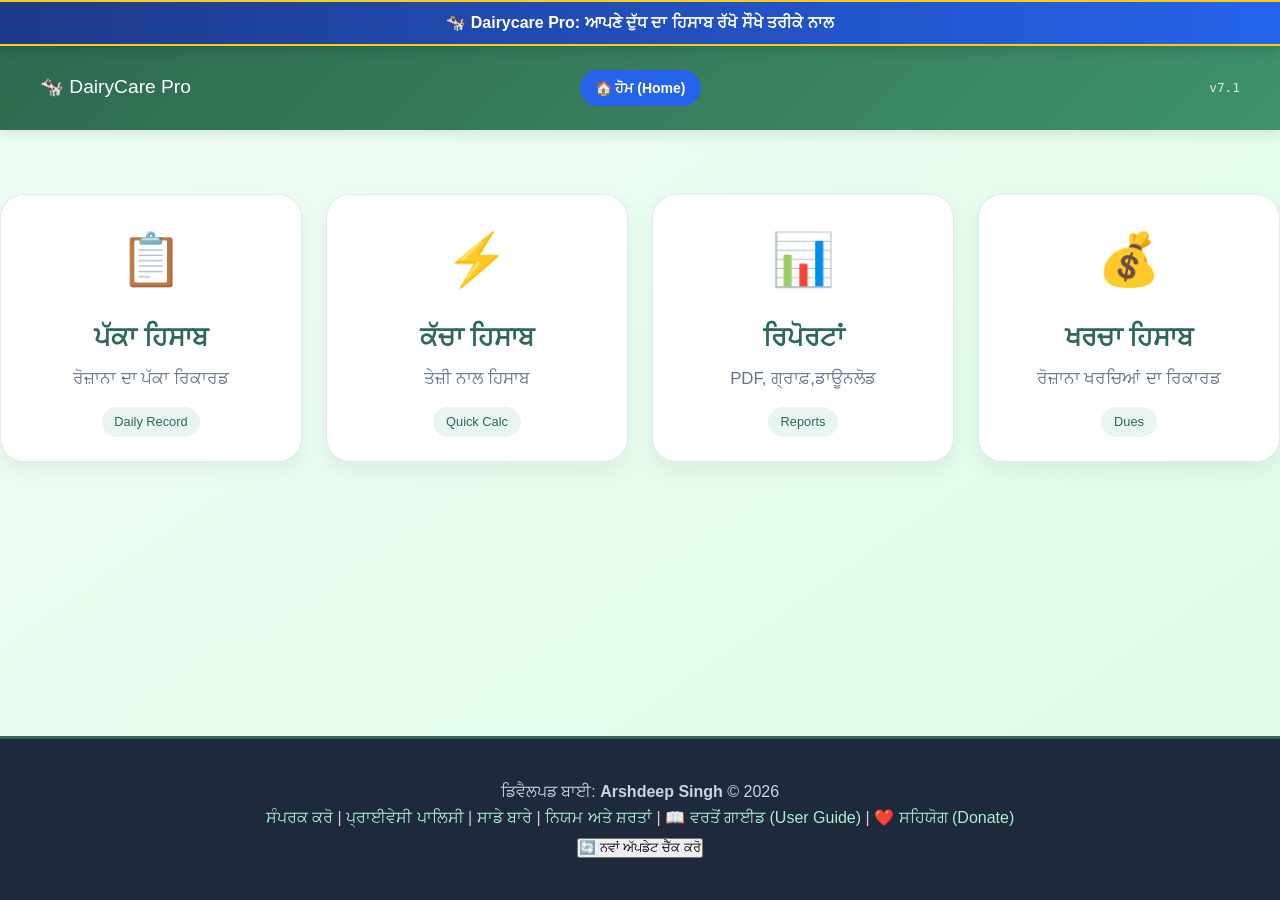
==== index.html @ 941a2a0f "Update index.html" ====
<!DOCTYPE html>
<html lang="pa">

<head>
    <meta charset="UTF-8">
    <meta name="viewport" content="width=device-width, initial-scale=1.0">
    <title>DairyCare Pro - ਦੁੱਧ ਦਾ ਡਿਜੀਟਲ ਹਿਸਾਬ-ਕਿਤਾਬ</title>

    <!-- ਨੋਰਮਲ ਸਰਚ ਇੰਜਨ ਲਈ -->
    <meta name="description" content="ਦੁੱਧ ਦਾ ਸਾਰਾ ਹਿਸਾਬ-ਕਿਤਾਬ ਹੁਣ ਮੋਬਾਈਲ 'ਤੇ, ਜਮਾਂ ਸੌਖੇ ਤਰੀਕੇ ਨਾਲ।">
    <meta name="image"
        content="https://arshdhaliwal13.github.io/Dairycare_Pro/assets/images/403a3bb2-e784-420c-be62-8d9d433a7dc3.webp">

    <!-- Open Graph / WhatsApp / Facebook Preview -->
    <meta property="og:type" content="website">
    <meta property="og:url" content="https://arshdhaliwal13.github.io/Dairycare_Pro/">
    <meta property="og:title" content="DairyCare Pro - ਡੇਅਰੀ ਦਾ ਡਿਜੀਟਲ ਹਿਸਾਬ-ਕਿਤਾਬ">
    <meta property="og:description" content="ਦੁੱਧ ਦਾ ਸਾਰਾ ਹਿਸਾਬ-ਕਿਤਾਬ ਹੁਣ ਮੋਬਾਈਲ 'ਤੇ, ਜਮਾਂ ਸੌਖੇ ਤਰੀਕੇ ਨਾਲ।">
    <meta property="og:image"
        content="https://arshdhaliwal13.github.io/Dairycare_Pro/assets/images/403a3bb2-e784-420c-be62-8d9d433a7dc3.webp">
    <meta property="og:image:width" content="1200">
    <meta property="og:image:height" content="630">
    <meta property="og:site_name" content="DairyCare Pro">

    <!-- Twitter / X Preview -->
    <meta property="twitter:card" content="summary_large_image">
    <meta property="twitter:url" content="https://arshdhaliwal13.github.io/Dairycare_Pro/">
    <meta property="twitter:title" content="DairyCare Pro - ਡੇਅਰੀ ਦਾ ਡਿਜੀਟਲ ਹਿਸਾਬ-ਕਿਤਾਬ">
    <meta property="twitter:description" content="ਦੁੱਧ ਦਾ ਸਾਰਾ ਹਿਸਾਬ-ਕਿਤਾਬ ਹੁਣ ਮੋਬਾਈਲ 'ਤੇ, ਜਮਾਂ ਸੌਖੇ ਤਰੀਕੇ ਨਾਲ।">
    <meta property="twitter:image"
        content="https://arshdhaliwal13.github.io/Dairycare_Pro/assets/images/403a3bb2-e784-420c-be62-8d9d433a7dc3.webp">

    <meta property="og:see_also" content="https://arshdhaliwal13.github.io/Dairycare_Pro/">

    <link rel="icon" type="image/png" sizes="16x16" href="assets/images/fav-16.png">
    <link rel="icon" type="image/png" sizes="32x32" href="assets/images/fav-32.png">

    <link rel="apple-touch-icon" sizes="180x180" href="assets/images/apple-icon.png">

    <link rel="icon" type="image/png" sizes="192x192" href="assets/images/android-192.png">
    <link rel="icon" type="image/png" sizes="512x512" href="assets/images/android-512.png">

    <link rel="stylesheet" href="assets/style.css">
    <link rel="stylesheet" href="components/marquee.css">
    <!-- Google Sitemap Link -->
<link rel="sitemap" type="application/xml" title="Sitemap" href="sitemap.xml">
    <!-- Google tag (gtag.js) -->
<script async src="https://www.googletagmanager.com/gtag/js?id=G-7Q4H10B7KV"></script>
<script>
  window.dataLayer = window.dataLayer || [];
  function gtag(){dataLayer.push(arguments);}
  gtag('js', new Date());

  gtag('config', 'G-7Q4H10B7KV');
</script>
    <script type="application/ld+json">
{
  "@context": "https://schema.org",
  "@type": "WebSite",
  "name": "DairyCare Pro",
  "url": "https://arshdhaliwal13.github.io/Dairycare_Pro/"
}
</script>
</head>

<body class="loading">
    <div id="marquee-placeholder"></div>
    <div id="header-placeholder"></div>

    <main id="app-content">
        <!-- Cards Grid - Homepage Content -->
        <div class="cards-grid">
            <!-- ਪੱਕਾ ਹਿਸਾਬ -->
            <a href="pakka_hisab/pakka.html" class="card">
                <div class="card-icon">📋</div>
                <h3 class="card-title punjabi">ਪੱਕਾ ਹਿਸਾਬ</h3>
                <p class="card-desc punjabi">ਰੋਜ਼ਾਨਾ ਦਾ ਪੱਕਾ ਰਿਕਾਰਡ</p>
                <span class="card-badge">Daily Record</span>
            </a>

            <!-- ਕੱਚਾ ਹਿਸਾਬ -->
            <a href="kacha_hisab/kacha.html" class="card">
                <div class="card-icon">⚡</div>
                <h3 class="card-title punjabi">ਕੱਚਾ ਹਿਸਾਬ</h3>
                <p class="card-desc punjabi">ਤੇਜ਼ੀ ਨਾਲ ਹਿਸਾਬ</p>
                <span class="card-badge">Quick Calc</span>
            </a>

            <!-- ਰਿਪੋਰਟਾਂ -->
            <a href="reports/reports.html" class="card">
                <div class="card-icon">📊</div>
                <h3 class="card-title punjabi">ਰਿਪੋਰਟਾਂ</h3>
                <p class="card-desc punjabi">PDF, ਗ੍ਰਾਫ਼,ਡਾਊਨਲੋਡ</p>
                <span class="card-badge">Reports</span>
            </a>

            <!-- ਬਕਾਇਆ ਹਿਸਾਬ -->
            <a href="dues/dues.html" class="card">
                <div class="card-icon">💰</div>
                <h3 class="card-title punjabi">ਖਰਚਾ ਹਿਸਾਬ</h3>
                <p class="card-desc punjabi">ਰੋਜ਼ਾਨਾ ਖਰਚਿਆਂ ਦਾ ਰਿਕਾਰਡ</p>
                <span class="card-badge">Dues</span>
            </a>
        </div>
    </main>

    <!-- Contact Modal (Email) -->
    <div id="contactModal" class="modal" style="display:none;">
        <div class="modal-content" style="width: 90%; max-width: 400px;">
            <span class="close" onclick="closeModal()">&times;</span>
            <h2>📬 ਸੰਪਰਕ ਕਰੋ</h2>
            <hr>
            <p style="font-size: 16px; text-align: center;">
                ਤੁਸੀਂ ਸਾਨੂੰ ਹੇਠਾਂ ਦਿੱਤੇ ਈਮੇਲ ਪਤੇ ਰਾਹੀਂ ਸੰਪਰਕ ਕਰ ਸਕਦੇ ਹੋ:
            </p>
            <p style="font-size: 18px; font-weight: bold; text-align: center; word-break: break-all;">
                <a href="mailto:kjaspal483@gmail.com" style="color: #2a9d8f;">kjaspal483@gmail.com</a>
            </p>
            <div style="display: flex; justify-content: center; margin-top: 20px;">
                <button onclick="copyEmail()" class="btn btn-primary">📋 ਈਮੇਲ ਕਾਪੀ ਕਰੋ</button>
            </div>
            <p style="font-size: 12px; text-align: center; margin-top: 20px; color: #666;">
                ਤੁਸੀਂ ਉਪਰ ਦਿੱਤੇ ਈਮੇਲ ਪਤੇ `ਤੇ ਕਲਿੱਕ ਕਰਕੇ ਆਪਣਾ ਈਮੇਲ ਕਲਾਇੰਟ ਖੋਲ੍ਹ ਸਕਦੇ ਹੋ।
            </p>
        </div>
    </div>

    <div id="footer-placeholder"></div>

    <!-- scripts -->
    <script src="assets/script.js" defer></script>
    <script>
        // 1. Base path detection (works on GitHub Pages and localhost)
        function getAppBasePath() {
            const isGitHub = window.location.hostname.includes("github.io");
            if (isGitHub) {
                const repoName = window.location.pathname.split('/')[1];
                return `/${repoName}/`;
            }
            return "/";
        }

        // 2. Navigation functions (Global Scope)
        window.navigateLegal = function (pageName) {
            window.location.href = getAppBasePath() + 'legal/' + pageName;
        };
        window.navigateRoot = function (pageName) {
            window.location.href = getAppBasePath() + pageName;
        };

        // 3. Component loader (Marquee, Header, and Footer with Beautiful Green Fallbacks)
        async function loadComponents() {
            const basePath = getAppBasePath();
            const components = [
                { id: 'marquee-placeholder', url: `${basePath}components/marquee.html` },
                { id: 'header-placeholder', url: `${basePath}components/header.html` },
                { id: 'footer-placeholder', url: `${basePath}components/footer.html` }
            ];

            for (const comp of components) {
                try {
                    const response = await fetch(comp.url);
                    if (!response.ok) throw new Error(`HTTP ${response.status}`);
                    document.getElementById(comp.id).innerHTML = await response.text();
                } catch (error) {
                    console.warn(`Fallback for ${comp.id}:`, error);

                    if (comp.id === 'marquee-placeholder') {
                        document.getElementById(comp.id).innerHTML = `
                            <div class="ticker-wrap" style="text-align:center; padding:0.5rem 0; font-weight:bold;">
                                🐄 Dairycare Pro: ਆਪਣੇ ਦੁੱਧ ਦਾ ਹਿਸਾਬ ਰੱਖੋ ਸੌਖੇ ਤਰੀਕੇ ਨਾਲ
                            </div>
                        `;
                    } else if (comp.id === 'header-placeholder') {
                        document.getElementById(comp.id).innerHTML = `
                            <header style="background: linear-gradient(135deg, #1e4d2b, #2a9d8f); color: white; padding: 1.2rem; text-align: center; font-size: 24px; font-weight: bold; box-shadow: 0 2px 8px rgba(0,0,0,0.2);">
                                🐄 Dairycare Pro
                            </header>
                        `;
                    } else if (comp.id === 'footer-placeholder') {
                        document.getElementById(comp.id).innerHTML = `
                            <footer style="background: #1e293b; color: #cbd5e1; text-align: center; padding: 1.5rem; font-size: 14px; margin-top: 2rem; border-top: 3px solid #2a9d8f;">
                                Developed by Arshdeep Singh © 2026
                            </footer>
                        `;
                    }
                }
            }
        }

        // 4. Start after page load (With Safe Safeguard)
        window.onload = async function () {
            try {
                await loadComponents();
            } catch (globalError) {
                console.error("Error loading homepage components:", globalError);
            } finally {
                // ਇਹ ਲਾਈਨ ਹਰ ਹਾਲ ਵਿੱਚ ਚੱਲੇਗੀ, ਜਿਸ ਨਾਲ ਪੇਜ ਕਦੇ ਸਟੱਕ (Stuck) ਨਹੀਂ ਹੋਵੇਗਾ
                document.body.classList.remove('loading');
            }
        };

        // 5. Helper functions for modal (Global Scope)
        window.copyEmail = function () {
            const email = 'kjaspal483@gmail.com';
            navigator.clipboard.writeText(email)
                .then(() => alert('ਈਮੇਲ ਕਾਪੀ ਹੋ ਗਈ!'))
                .catch(() => alert('ਕਾਪੀ ਕਰਨ ਵਿੱਚ ਸਮੱਸਿਆ, ਕਿਰਪਾ ਕਰਕੇ ਹੱਥੀਂ ਕਾਪੀ ਕਰੋ।'));
        };

        window.closeModal = function () {
            const modal = document.getElementById('contactModal');
            if (modal) {
                modal.style.display = 'none';
            }
        };

        // ਮੋਡਲ ਤੋਂ ਬਾਹਰ ਕਲਿੱਕ ਕਰਨ 'ਤੇ ਬੰਦ ਕਰਨ ਲਈ
        window.addEventListener('click', function (event) {
            const modal = document.getElementById('contactModal');
            if (modal && event.target === modal) {
                modal.style.display = 'none';
            }
        });
    </script>
</body>
</html>
---- assets/style.css ----
/* assets/style.css - Mobile Friendly for Android & iOS */
* {
    margin: 0;
    padding: 0;
    box-sizing: border-box;
    font-family: 'Segoe UI', Tahoma, Geneva, Verdana, sans-serif;
}

body {
    background: linear-gradient(145deg, #f0fdf4 0%, #dcfce7 100%);
    color: #1e293b;
    line-height: 1.6;
    display: flex;
    flex-direction: column;
    min-height: 100vh;
    -webkit-text-size-adjust: 100%;
    text-size-adjust: 100%;
}

.container {
    width: 90%;
    max-width: 1200px;
    margin: 0 auto;
    padding: 1rem 0;
}

/* Header */
.site-header {
    background: linear-gradient(135deg, #2d6a4f, #40916c);
    color: white;
    padding: 0.5rem 0;
    box-shadow: 0 4px 12px rgba(0, 0, 0, 0.1);
}

.header-flex {
    display: flex;
    justify-content: space-between;
    align-items: center;
    flex-wrap: wrap;
    gap: 0.8rem;  /* added gap for better wrapping */
}

/* On very small screens, center items */
@media (max-width: 480px) {
    .header-flex {
        justify-content: center;
        text-align: center;
    }
    .version-badge {
        margin-top: 0.3rem;
    }
}

.logo a {
    color: white;
    text-decoration: none;
    font-size: 1.2rem;
    font-weight: bold;
    display: flex;
    align-items: center;
    gap: 0.5rem;
}

.logo-text {
    font-size: 1.2rem;
}

/* Main */
main {
    flex: 1;
    padding: 2rem 0;
}

.page-title {
    font-size: 2rem;
    color: #2d6a4f;
    margin-bottom: 0.5rem;
    text-align: center;
}

.subtitle {
    text-align: center;
    color: #475569;
    margin-bottom: 2rem;
    font-size: 1.1rem;
}

/* Loading Shimmer Effect – Fixed */
.loading .card {
    background: linear-gradient(90deg, #f8f9fa 0%, #e9ecef 50%, #f8f9fa 100%);
    background-size: 200% 100%;
    animation: shimmer 1.2s infinite;
    border: none;
}

@keyframes shimmer {
    0% {
        background-position: 200% 0;
    }
    100% {
        background-position: -200% 0;
    }
}

/* Cards Grid */
.cards-grid {
    display: grid;
    grid-template-columns: repeat(auto-fit, minmax(280px, 1fr));
    gap: 1.5rem;
    margin-top: 2rem;
}

.card {
    background: white;
    border-radius: 24px;
    padding: 1.5rem 1rem;
    text-decoration: none;
    color: inherit;
    box-shadow: 0 8px 20px rgba(0, 0, 0, 0.06);
    transition: transform 0.3s ease, box-shadow 0.3s ease;
    border: 1px solid #e2e8f0;
    display: flex;
    flex-direction: column;
    align-items: center;
    text-align: center;
    min-height: 48px;
}

.card:hover {
    transform: translateY(-6px);
    box-shadow: 0 12px 24px rgba(0, 0, 0, 0.1);
    border-color: #2d6a4f;
}

.card-icon {
    font-size: 3.2rem;
    margin-bottom: 1rem;
}

.card-title {
    font-size: 1.6rem;
    font-weight: 600;
    margin-bottom: 0.5rem;
    color: #2d6a4f;
}

.card-desc {
    font-size: 1.05rem;
    color: #64748b;
    margin-bottom: 1rem;
    line-height: 1.5;
}

.card-badge {
    background: #e9f5ef;
    color: #2d6a4f;
    padding: 0.3rem 0.8rem;
    border-radius: 20px;
    font-size: 0.8rem;
    font-weight: 500;
    display: inline-block;
}

/* Footer */
.site-footer {
    background: #1e293b;
    color: #cbd5e1;
    border-top: 3px solid #2d6a4f;
    text-align: center;
    padding: 1.5rem 0;
    margin-top: 2rem;
}

.site-footer a {
    color: #a7f3d0;
    text-decoration: none;
}

.site-footer a:hover {
    text-decoration: underline;
}

/* Modal Styles – Improved for mobile */
.modal {
    display: none;
    position: fixed;
    z-index: 1000;
    left: 0;
    top: 0;
    width: 100%;
    height: 100%;
    background-color: rgba(0, 0, 0, 0.5);
    overflow: auto;
}

.modal-content {
    background-color: white;
    margin: 10% auto;
    padding: 20px;
    border-radius: 15px;
    width: 80%;
    max-width: 500px;
    box-shadow: 0 5px 20px rgba(0, 0, 0, 0.3);
}

/* Mobile modal adjustments */
@media (max-width: 600px) {
    .modal-content {
        margin: 5% auto;
        width: 90%;
    }
}

.close {
    float: right;
    font-size: 28px;
    font-weight: bold;
    cursor: pointer;
    padding: 8px 12px;
    margin-top: -10px;
    margin-right: -10px;
    line-height: 1;
}

.close:hover {
    color: red;
}

/* Responsive */
@media (max-width: 600px) {
    .cards-grid {
        grid-template-columns: 1fr;
        gap: 1rem;
    }
    .card {
        padding: 22px 18px;
    }
    .card-icon {
        font-size: 3.5rem;
    }
    .card-title {
        font-size: 1.5rem;
    }
    .card-desc {
        font-size: 1rem;
    }
}

.version-badge {
    display: flex;
    align-items: center;
    justify-content: flex-end; /* ਵਰਜ਼ਨ ਨੂੰ ਜਮਾਂ ਸੱਜੇ ਪਾਸੇ ਰੱਖਣ ਲਈ */
    flex: 1;
}

.version-text {
    color: rgba(255, 255, 255, 0.8); /* ਸਾਫ਼ ਚਿੱਟਾ ਰੰਗ */
    font-family: monospace;
    font-size: 0.8rem; /* ਬਿਲਕੁਲ ਸਹੀ ਸਾਈਜ਼ */
}
---- components/marquee.css ----
/* ==================== 2026 Trending Marquee ==================== */
.ticker-wrap {
    width: 100%;
    overflow: hidden;
    background: linear-gradient(90deg, #1e3a8a 0%, #2563eb 100%);
    color: white;
    padding: 0.8rem 0;
    position: relative;
    box-shadow: 0 4px 12px rgba(0, 0, 0, 0.15);
    border-top: 2px solid #facc15;
    border-bottom: 2px solid #facc15;
}

/* Gradient fade on edges (modern ticker effect) */
.ticker-wrap::before,
.ticker-wrap::after {
    content: "";
    position: absolute;
    top: 0;
    bottom: 0;
    width: 80px;
    z-index: 2;
    pointer-events: none;
}

.ticker-wrap::before {
    left: 0;
    background: linear-gradient(to right, #1e3a8a, transparent);
}

.ticker-wrap::after {
    right: 0;
    background: linear-gradient(to left, #2563eb, transparent);
}

.ticker {
    display: inline-flex;
    white-space: nowrap;
    animation: ticker 40s linear infinite;
    will-change: transform;
}

.ticker:hover {
    animation-play-state: paused;
}

.ticker__item {
    display: inline-block;
    padding: 0 2rem;
    font-size: 1.25rem;
    font-weight: 500;
    letter-spacing: 0.5px;
    border-right: 2px solid rgba(255, 255, 255, 0.3);
    line-height: 1.6;
    text-shadow: 1px 1px 2px rgba(0, 0, 0, 0.2);
}

.ticker__item:last-child {
    border-right: none;
}

/* Animation */
@keyframes ticker {
    0% {
        transform: translateX(0);
    }

    100% {
        transform: translateX(-50%);
    }
}

/* Mobile adjustments */
@media (max-width: 768px) {

    .ticker-wrap::before,
    .ticker-wrap::after {
        width: 40px;
    }

    .ticker__item {
        font-size: 1rem;
        padding: 0 1.5rem;
    }
}

/* Extra small devices */
@media (max-width: 480px) {
    .ticker__item {
        font-size: 0.9rem;
        padding: 0 1rem;
    }
}

/* Accessibility: reduce motion */
@media (prefers-reduced-motion: reduce) {
    .ticker {
        animation: none;
        white-space: normal;
        display: flex;
        flex-wrap: wrap;
        justify-content: center;
        background: linear-gradient(90deg, #1e3a8a 0%, #2563eb 100%);
    }

    .ticker__item {
        display: inline-block;
        padding: 0.5rem 1rem;
        border-right: none;
        border-bottom: 1px solid rgba(255, 255, 255, 0.3);
    }

    .ticker-wrap::before,
    .ticker-wrap::after {
        display: none;
    }
}
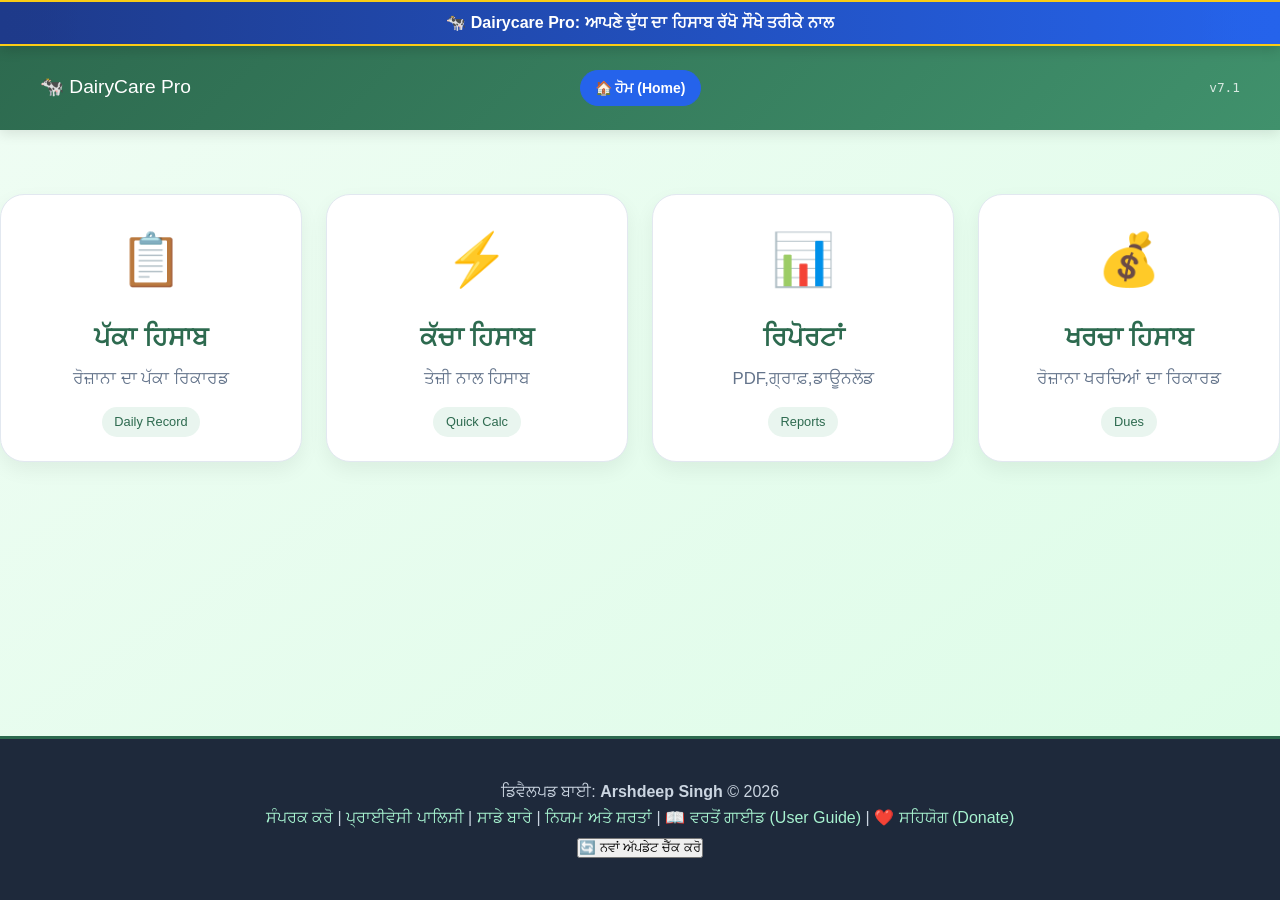
==== commit 2f4534e8: "Update index.html" ====
--- a/index.html
+++ b/index.html
@@ -42,8 +42,6 @@
 
     <link rel="stylesheet" href="assets/style.css">
     <link rel="stylesheet" href="components/marquee.css">
-    <!-- Google Sitemap Link -->
-<link rel="sitemap" type="application/xml" title="Sitemap" href="sitemap.xml">
     <!-- Google tag (gtag.js) -->
 <script async src="https://www.googletagmanager.com/gtag/js?id=G-7Q4H10B7KV"></script>
 <script>
@@ -51,7 +49,14 @@
   function gtag(){dataLayer.push(arguments);}
   gtag('js', new Date());
 
-  gtag('config', 'G-7Q4H10B7KV');
+  // Check if running on local file system or actual domain
+  if (location.protocol === 'file:') {
+    gtag('config', 'G-7Q4H10B7KV', {
+      'client_storage': 'none' // local testing ਵੇਲੇ ਕੂਕੀ ਬਣਾਉਣ ਦੀ ਕੋਸ਼ਿਸ਼ ਨਹੀਂ ਕਰੇਗਾ
+    });
+  } else {
+    gtag('config', 'G-7Q4H10B7KV');
+  }
 </script>
     <script type="application/ld+json">
 {
@@ -90,7 +95,7 @@
             <a href="reports/reports.html" class="card">
                 <div class="card-icon">📊</div>
                 <h3 class="card-title punjabi">ਰਿਪੋਰਟਾਂ</h3>
-                <p class="card-desc punjabi">PDF, ਗ੍ਰਾਫ਼,ਡਾਊਨਲੋਡ</p>
+                <p class="card-desc punjabi">PDF,ਗ੍ਰਾਫ਼,ਡਾਊਨਲੋਡ</p>
                 <span class="card-badge">Reports</span>
             </a>
 
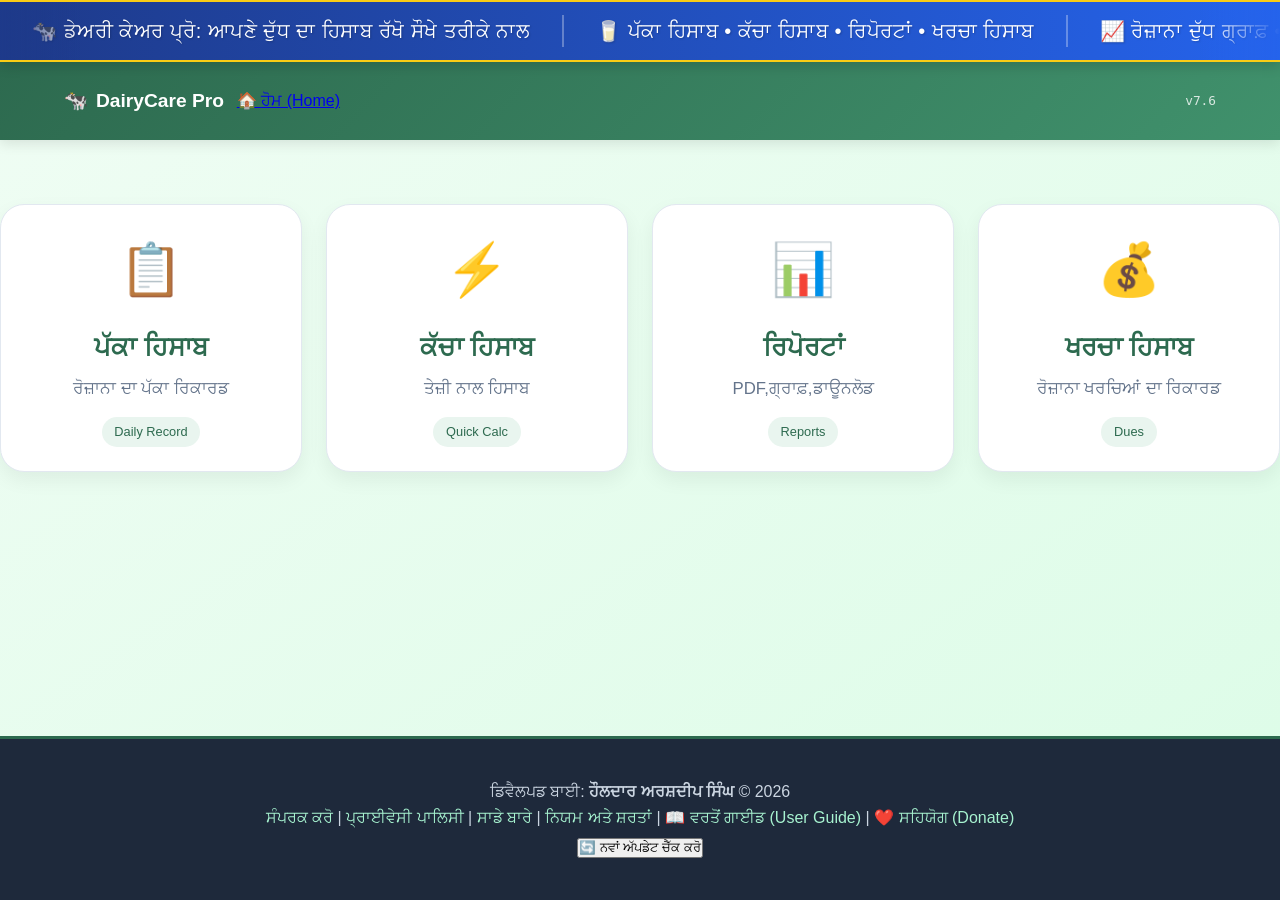
==== commit b5897d72: "Update index.html" ====
--- a/index.html
+++ b/index.html
@@ -43,21 +43,21 @@
     <link rel="stylesheet" href="assets/style.css">
     <link rel="stylesheet" href="components/marquee.css">
     <!-- Google tag (gtag.js) -->
-<script async src="https://www.googletagmanager.com/gtag/js?id=G-7Q4H10B7KV"></script>
-<script>
-  window.dataLayer = window.dataLayer || [];
-  function gtag(){dataLayer.push(arguments);}
-  gtag('js', new Date());
-
-  // Check if running on local file system or actual domain
-  if (location.protocol === 'file:') {
-    gtag('config', 'G-7Q4H10B7KV', {
-      'client_storage': 'none' // local testing ਵੇਲੇ ਕੂਕੀ ਬਣਾਉਣ ਦੀ ਕੋਸ਼ਿਸ਼ ਨਹੀਂ ਕਰੇਗਾ
-    });
-  } else {
-    gtag('config', 'G-7Q4H10B7KV');
-  }
-</script>
+    <script async src="https://www.googletagmanager.com/gtag/js?id=G-7Q4H10B7KV"></script>
+    <script>
+        window.dataLayer = window.dataLayer || [];
+        function gtag() { dataLayer.push(arguments); }
+        gtag('js', new Date());
+
+        // Check if running on local file system or actual domain
+        if (location.protocol === 'file:') {
+            gtag('config', 'G-7Q4H10B7KV', {
+                'client_storage': 'none' // local testing ਵੇਲੇ ਕੂਕੀ ਬਣਾਉਣ ਦੀ ਕੋਸ਼ਿਸ਼ ਨਹੀਂ ਕਰੇਗਾ
+            });
+        } else {
+            gtag('config', 'G-7Q4H10B7KV');
+        }
+    </script>
     <script type="application/ld+json">
 {
   "@context": "https://schema.org",
@@ -208,10 +208,30 @@
         // 5. Helper functions for modal (Global Scope)
         window.copyEmail = function () {
             const email = 'kjaspal483@gmail.com';
-            navigator.clipboard.writeText(email)
-                .then(() => alert('ਈਮੇਲ ਕਾਪੀ ਹੋ ਗਈ!'))
-                .catch(() => alert('ਕਾਪੀ ਕਰਨ ਵਿੱਚ ਸਮੱਸਿਆ, ਕਿਰਪਾ ਕਰਕੇ ਹੱਥੀਂ ਕਾਪੀ ਕਰੋ।'));
-        };
+            if (navigator.clipboard && window.isSecureContext) {
+                navigator.clipboard.writeText(email)
+                    .then(() => alert('ਈਮੇਲ ਕਾਪੀ ਹੋ ਗਈ!'))
+                    .catch(() => fallbackCopyEmail(email));
+            } else {
+                fallbackCopyEmail(email);
+            }
+        };
+
+        function fallbackCopyEmail(text) {
+            const textArea = document.createElement("textarea");
+            textArea.value = text;
+            textArea.style.position = "fixed";
+            textArea.style.left = "-9999px";
+            document.body.appendChild(textArea);
+            textArea.select();
+            try {
+                document.execCommand('copy');
+                alert('ਈਮੇਲ ਕਾਪੀ ਹੋ ਗਈ!');
+            } catch (err) {
+                alert('ਕਾਪੀ ਕਰਨ ਵਿੱਚ ਸਮੱਸਿਆ, ਹੱਥੀਂ ਕਾਪੀ ਕਰੋ: ' + text);
+            }
+            document.body.removeChild(textArea);
+        }
 
         window.closeModal = function () {
             const modal = document.getElementById('contactModal');
@@ -229,4 +249,5 @@
         });
     </script>
 </body>
+
 </html>
--- a/components/marquee.css
+++ b/components/marquee.css
@@ -9,6 +9,8 @@
     box-shadow: 0 4px 12px rgba(0, 0, 0, 0.15);
     border-top: 2px solid #facc15;
     border-bottom: 2px solid #facc15;
+    -webkit-font-smoothing: antialiased;
+    -moz-osx-font-smoothing: grayscale;
 }
 
 /* Gradient fade on edges (modern ticker effect) */
@@ -40,7 +42,9 @@
     will-change: transform;
 }
 
-.ticker:hover {
+/* ✅ Hover ਅਤੇ Mobile Touch (Active) ਦੋਵਾਂ 'ਤੇ Pause ਹੋਵੇਗਾ */
+.ticker:hover,
+.ticker:active {
     animation-play-state: paused;
 }
 
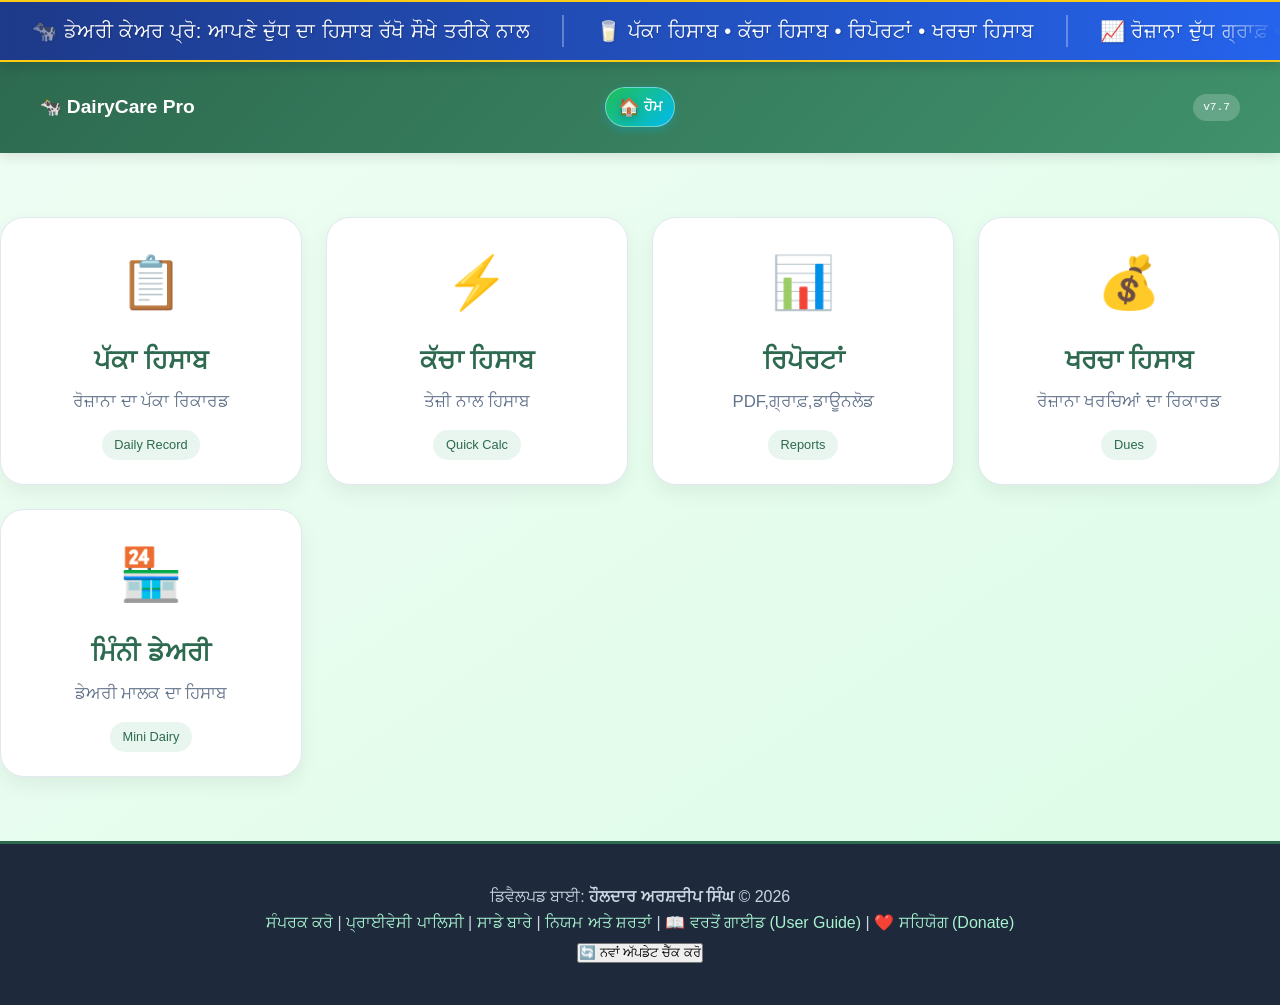
==== commit 23da7305: "Update index.html" ====
--- a/index.html
+++ b/index.html
@@ -105,6 +105,14 @@
                 <h3 class="card-title punjabi">ਖਰਚਾ ਹਿਸਾਬ</h3>
                 <p class="card-desc punjabi">ਰੋਜ਼ਾਨਾ ਖਰਚਿਆਂ ਦਾ ਰਿਕਾਰਡ</p>
                 <span class="card-badge">Dues</span>
+            </a>
+
+            <!-- ਮਿੰਨੀ ਡੇਅਰੀ / ਓਨਰ ਕੰਟਰੋਲ -->
+            <a href="mini_dairy/owner.html" class="card">
+                <div class="card-icon">🏪</div>
+                <h3 class="card-title punjabi">ਮਿੰਨੀ ਡੇਅਰੀ</h3>
+                <p class="card-desc punjabi">ਡੇਅਰੀ ਮਾਲਕ ਦਾ ਹਿਸਾਬ</p>
+                <span class="card-badge">Mini Dairy</span>
             </a>
         </div>
     </main>
--- a/assets/style.css
+++ b/assets/style.css
@@ -37,7 +37,8 @@
     justify-content: space-between;
     align-items: center;
     flex-wrap: wrap;
-    gap: 0.8rem;  /* added gap for better wrapping */
+    gap: 0.8rem;
+    /* added gap for better wrapping */
 }
 
 /* On very small screens, center items */
@@ -46,6 +47,7 @@
         justify-content: center;
         text-align: center;
     }
+
     .version-badge {
         margin-top: 0.3rem;
     }
@@ -97,6 +99,7 @@
     0% {
         background-position: 200% 0;
     }
+
     100% {
         background-position: -200% 0;
     }
@@ -232,29 +235,165 @@
         grid-template-columns: 1fr;
         gap: 1rem;
     }
+
     .card {
         padding: 22px 18px;
     }
+
     .card-icon {
         font-size: 3.5rem;
     }
+
     .card-title {
         font-size: 1.5rem;
     }
+
     .card-desc {
         font-size: 1rem;
     }
 }
 
 .version-badge {
-    display: flex;
-    align-items: center;
-    justify-content: flex-end; /* ਵਰਜ਼ਨ ਨੂੰ ਜਮਾਂ ਸੱਜੇ ਪਾਸੇ ਰੱਖਣ ਲਈ */
+    background: rgba(255, 255, 255, 0.2);
+    border-radius: 20px;
+    padding: 4px 10px;
+    font-size: 0.7rem;
+    font-weight: normal;
+}
+
+.version-text {
+    color: white;
+    font-family: monospace;
+}
+
+/* 🏠 Fancy Home Button CSS */
+.btn-home {
+    display: inline-flex;
+    align-items: center;
+    gap: 6px;
+    background: linear-gradient(135deg, #20bf55 0%, #01baef 100%);
+    color: #ffffff !important;
+    text-decoration: none;
+    font-weight: 700;
+    font-size: 0.95rem;
+    padding: 8px 18px;
+    border-radius: 50px;
+    box-shadow: 0 4px 15px rgba(1, 186, 239, 0.35);
+    border: 1.5px solid rgba(255, 255, 255, 0.4);
+    transition: all 0.3s cubic-bezier(0.175, 0.885, 0.32, 1.275);
+    backdrop-filter: blur(4px);
+}
+
+.btn-home:hover {
+    transform: translateY(-3px) scale(1.05);
+    box-shadow: 0 8px 22px rgba(32, 191, 85, 0.5);
+    background: linear-gradient(135deg, #01baef 0%, #20bf55 100%);
+    border-color: #ffffff;
+}
+
+.btn-home:active {
+    transform: translateY(1px) scale(0.98);
+    box-shadow: 0 2px 8px rgba(0, 0, 0, 0.2);
+}
+
+.btn-home .home-icon {
+    font-size: 1.1rem;
+    filter: drop-shadow(0 2px 4px rgba(0, 0, 0, 0.2));
+}
+
+/* Mobile Screen Adjustment */
+@media (max-width: 480px) {
+    .btn-home {
+        padding: 6px 14px;
+        font-size: 0.85rem;
+    }
+}
+
+/* Header Layout - Responsive for Mobile & Desktop */
+.site-header {
+    background: linear-gradient(135deg, #2d6a4f, #40916c);
+    color: white;
+    padding: 0.6rem 0;
+    box-shadow: 0 4px 12px rgba(0, 0, 0, 0.1);
+}
+
+.header-flex {
+    display: flex !important;
+    justify-content: space-between !important;
+    align-items: center !important;
+    width: 100%;
+    gap: 5px;
+}
+
+/* Left - Logo */
+.logo {
     flex: 1;
-}
-
-.version-text {
-    color: rgba(255, 255, 255, 0.8); /* ਸਾਫ਼ ਚਿੱਟਾ ਰੰਗ */
-    font-family: monospace;
-    font-size: 0.8rem; /* ਬਿਲਕੁਲ ਸਹੀ ਸਾਈਜ਼ */
-}
+    display: flex;
+    justify-content: flex-start;
+    min-width: 0;
+}
+
+.logo a {
+    color: white;
+    text-decoration: none;
+    font-size: 1.1rem;
+    font-weight: bold;
+    display: flex;
+    align-items: center;
+    gap: 0.3rem;
+    white-space: nowrap;
+}
+
+/* Center - Home Button */
+.header-center {
+    flex: 1;
+    display: flex;
+    justify-content: center;
+    shrink: 0;
+}
+
+/* Right - Version */
+.header-right {
+    flex: 1;
+    display: flex;
+    justify-content: flex-end;
+    shrink: 0;
+}
+
+/* Fancy Home Button Adjustments */
+.btn-home {
+    display: inline-flex;
+    align-items: center;
+    gap: 4px;
+    background: linear-gradient(135deg, #20bf55 0%, #01baef 100%);
+    color: #ffffff !important;
+    text-decoration: none;
+    font-weight: 700;
+    font-size: 0.85rem;
+    padding: 5px 12px;
+    border-radius: 50px;
+    box-shadow: 0 3px 10px rgba(1, 186, 239, 0.3);
+    border: 1px solid rgba(255, 255, 255, 0.4);
+    white-space: nowrap;
+}
+
+/* 📱 Mobile Specific Override (Fixes Overlapping) */
+@media (max-width: 480px) {
+    .container {
+        width: 95%; /* ਮੋਬਾਈਲ 'ਤੇ ਸਾਈਡਾਂ 'ਚ ਥੋੜ੍ਹੀ ਵੱਧ ਥਾਂ ਦੇਣ ਲਈ */
+    }
+
+    .logo-text {
+        font-size: 0.95rem; /* ਮੋਬਾਈਲ 'ਤੇ ਟੈਕਸਟ ਛੋਟਾ ਤਾਂ ਜੋ ਕੱਟੇ ਨਾ */
+    }
+
+    .btn-home {
+        padding: 4px 10px;
+        font-size: 0.8rem;
+    }
+
+    .version-badge {
+        padding: 2px 6px;
+        font-size: 0.65rem;
+    }
+}
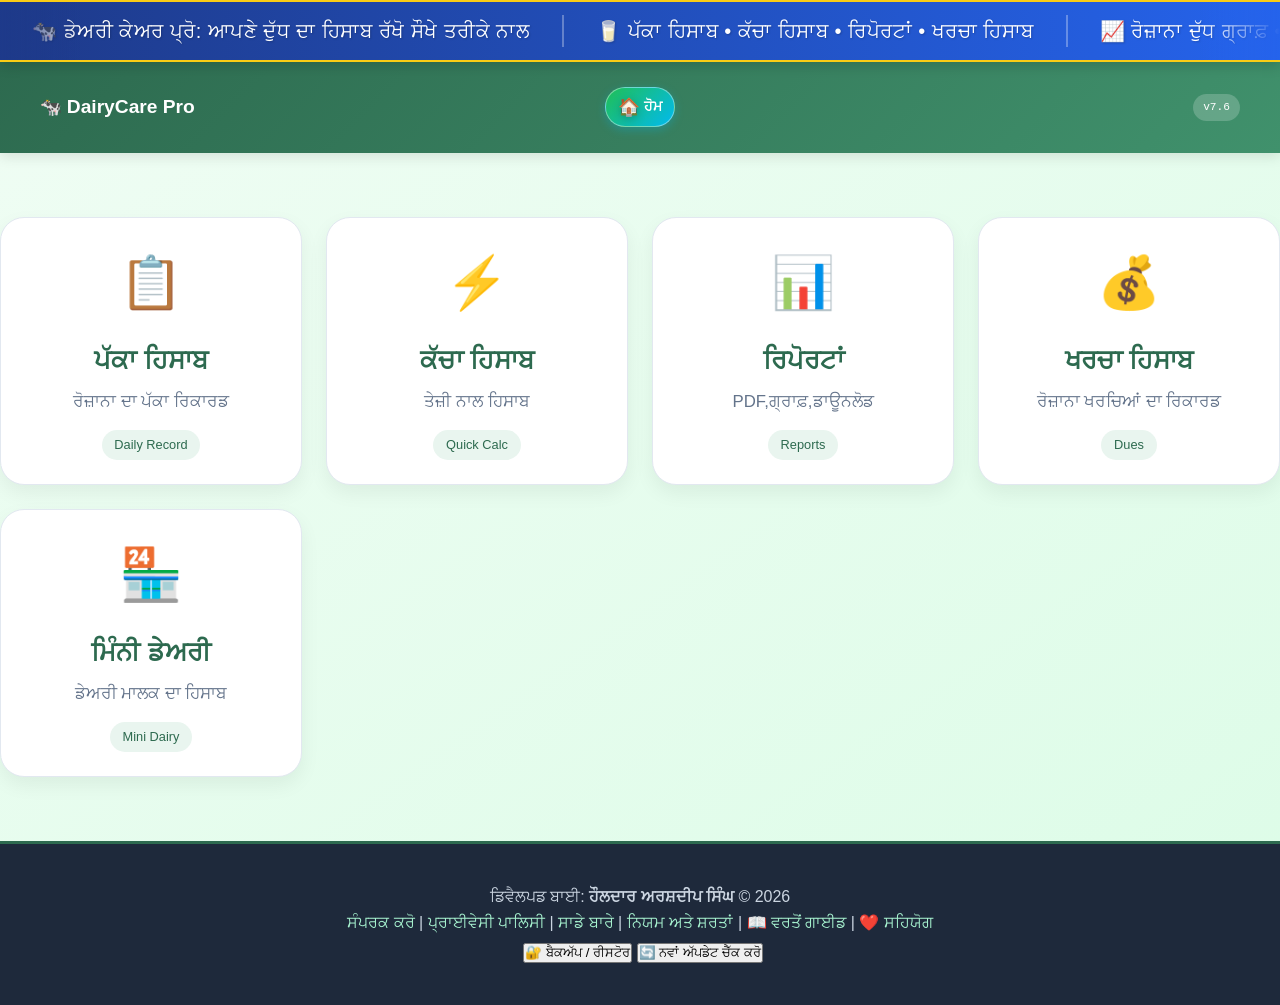
==== commit 8f65c5e9: "Update index.html" ====
--- a/index.html
+++ b/index.html
@@ -42,6 +42,9 @@
 
     <link rel="stylesheet" href="assets/style.css">
     <link rel="stylesheet" href="components/marquee.css">
+
+    <link rel="manifest" href="/Dairycare_Pro/manifest.json">
+
     <!-- Google tag (gtag.js) -->
     <script async src="https://www.googletagmanager.com/gtag/js?id=G-7Q4H10B7KV"></script>
     <script>
@@ -142,6 +145,7 @@
 
     <!-- scripts -->
     <script src="assets/script.js" defer></script>
+    <script src="assets/backup.js"></script>
     <script>
         // 1. Base path detection (works on GitHub Pages and localhost)
         function getAppBasePath() {
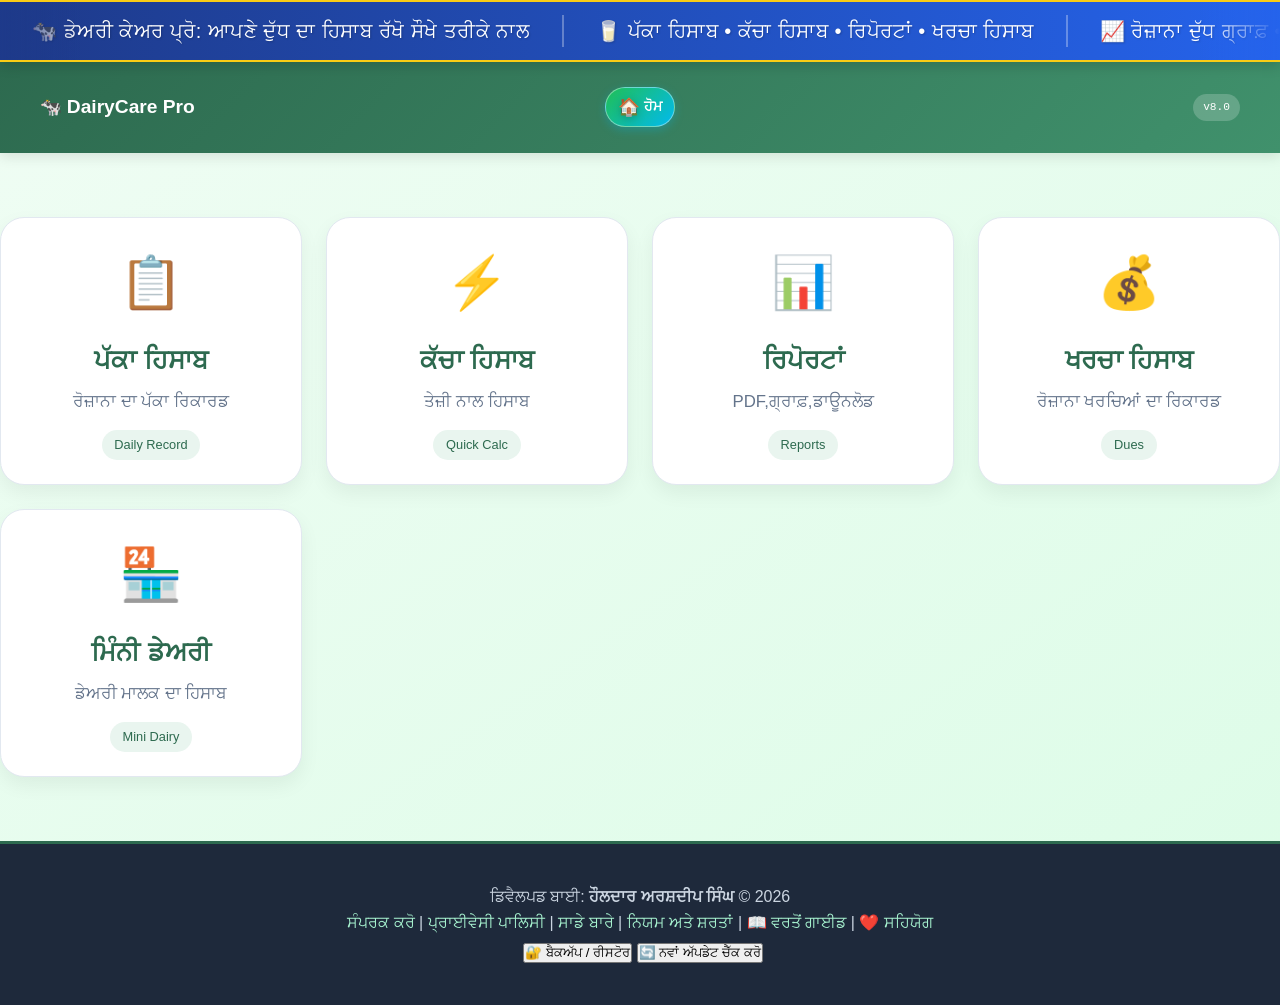
==== commit ee0ecdfe: "Update index.html" ====
--- a/index.html
+++ b/index.html
@@ -4,18 +4,22 @@
 <head>
     <meta charset="UTF-8">
     <meta name="viewport" content="width=device-width, initial-scale=1.0">
-    <title>DairyCare Pro - ਦੁੱਧ ਦਾ ਡਿਜੀਟਲ ਹਿਸਾਬ-ਕਿਤਾਬ</title>
+    <title>DairyCare Pro - ਦੁੱਧ ਦਾ ਹਿਸਾਬ | दूध का हिसाब | Free Dairy App</title>
 
     <!-- ਨੋਰਮਲ ਸਰਚ ਇੰਜਨ ਲਈ -->
-    <meta name="description" content="ਦੁੱਧ ਦਾ ਸਾਰਾ ਹਿਸਾਬ-ਕਿਤਾਬ ਹੁਣ ਮੋਬਾਈਲ 'ਤੇ, ਜਮਾਂ ਸੌਖੇ ਤਰੀਕੇ ਨਾਲ।">
+    <meta name="description"
+        content="ਦੁੱਧ ਦਾ ਡਿਜੀਟਲ ਹਿਸਾਬ-ਕਿਤਾਬ। Free offline dairy management app – ਪੱਕਾ/ਕੱਚਾ ਹਿਸਾਬ, FAT/SNF ਰੇਟ, PDF ਰਿਪੋਰਟ, ਖਰਚਾ ਹਿਸਾਬ। दूध का हिसाब, milk record, dairy khata – ਮੋਬਾਈਲ ’ਤੇ ਆਸਾਨ।">
+    <meta name="keywords"
+        content="ਦੁੱਧ ਦਾ ਹਿਸਾਬ, ਡੇਅਰੀ ਹਿਸਾਬ, दूध का हिसाब, दूध हिसाब, dairy management app, milk record app, doodh hisab, dudh hisaab, milk diary, dairy khata, offline dairy app, FAT rate calculator, buffalo cow milk rate, ਪੰਜਾਬੀ ਡੇਅਰੀ ਐਪ">
     <meta name="image"
         content="https://arshdhaliwal13.github.io/Dairycare_Pro/assets/images/403a3bb2-e784-420c-be62-8d9d433a7dc3.webp">
 
     <!-- Open Graph / WhatsApp / Facebook Preview -->
     <meta property="og:type" content="website">
     <meta property="og:url" content="https://arshdhaliwal13.github.io/Dairycare_Pro/">
-    <meta property="og:title" content="DairyCare Pro - ਡੇਅਰੀ ਦਾ ਡਿਜੀਟਲ ਹਿਸਾਬ-ਕਿਤਾਬ">
-    <meta property="og:description" content="ਦੁੱਧ ਦਾ ਸਾਰਾ ਹਿਸਾਬ-ਕਿਤਾਬ ਹੁਣ ਮੋਬਾਈਲ 'ਤੇ, ਜਮਾਂ ਸੌਖੇ ਤਰੀਕੇ ਨਾਲ।">
+    <meta property="og:title" content="DairyCare Pro - ਦੁੱਧ ਦਾ ਹਿਸਾਬ | दूध का हिसाब">
+    <meta property="og:description"
+        content="Free offline dairy app – ਰੋਜ਼ਾਨਾ ਦੁੱਧ ਰਿਕਾਰਡ, FAT/SNF, PDF ਰਿਪੋਰਟ। ਬਿਨਾਂ ਇੰਟਰਨੈੱਟ ਚੱਲਦੀ ਹੈ।">
     <meta property="og:image"
         content="https://arshdhaliwal13.github.io/Dairycare_Pro/assets/images/403a3bb2-e784-420c-be62-8d9d433a7dc3.webp">
     <meta property="og:image:width" content="1200">
@@ -64,11 +68,21 @@
     <script type="application/ld+json">
 {
   "@context": "https://schema.org",
-  "@type": "WebSite",
+  "@type": "WebApplication",
   "name": "DairyCare Pro",
-  "url": "https://arshdhaliwal13.github.io/Dairycare_Pro/"
+  "url": "https://arshdhaliwal13.github.io/Dairycare_Pro/",
+  "description": "ਦੁੱਧ ਦਾ ਡਿਜੀਟਲ ਹਿਸਾਬ-ਕਿਤਾਬ – offline dairy management app for Punjabi and Hindi farmers",
+  "applicationCategory": "BusinessApplication",
+  "operatingSystem": "Any",
+  "offers": {
+    "@type": "Offer",
+    "price": "0",
+    "priceCurrency": "INR"
+  },
+  "inLanguage": ["pa", "hi", "en"]
 }
 </script>
+    </script>
 </head>
 
 <body class="loading">
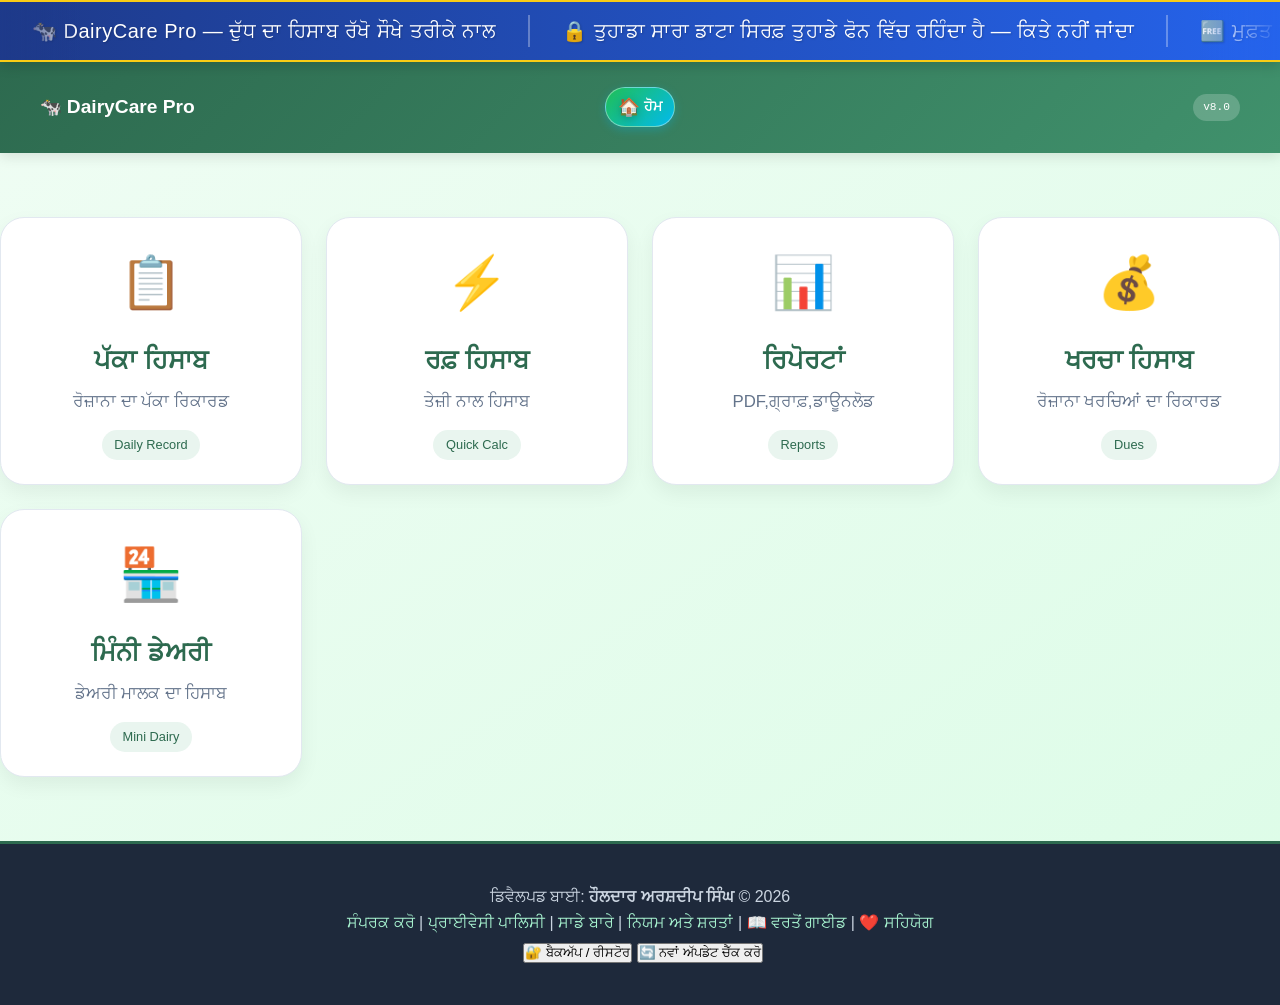
==== commit 06bb4ffc: "Update index.html" ====
--- a/index.html
+++ b/index.html
@@ -8,7 +8,7 @@
 
     <!-- ਨੋਰਮਲ ਸਰਚ ਇੰਜਨ ਲਈ -->
     <meta name="description"
-        content="ਦੁੱਧ ਦਾ ਡਿਜੀਟਲ ਹਿਸਾਬ-ਕਿਤਾਬ। Free offline dairy management app – ਪੱਕਾ/ਕੱਚਾ ਹਿਸਾਬ, FAT/SNF ਰੇਟ, PDF ਰਿਪੋਰਟ, ਖਰਚਾ ਹਿਸਾਬ। दूध का हिसाब, milk record, dairy khata – ਮੋਬਾਈਲ ’ਤੇ ਆਸਾਨ।">
+        content="ਦੁੱਧ ਦਾ ਡਿਜੀਟਲ ਹਿਸਾਬ-ਕਿਤਾਬ। Free offline dairy management app – ਪੱਕਾ/ਰਫ਼ ਹਿਸਾਬ, FAT/SNF ਰੇਟ, PDF ਰਿਪੋਰਟ, ਖਰਚਾ ਹਿਸਾਬ। दूध का हिसाब, milk record, dairy khata – ਮੋਬਾਈਲ ’ਤੇ ਆਸਾਨ।">
     <meta name="keywords"
         content="ਦੁੱਧ ਦਾ ਹਿਸਾਬ, ਡੇਅਰੀ ਹਿਸਾਬ, दूध का हिसाब, दूध हिसाब, dairy management app, milk record app, doodh hisab, dudh hisaab, milk diary, dairy khata, offline dairy app, FAT rate calculator, buffalo cow milk rate, ਪੰਜਾਬੀ ਡੇਅਰੀ ਐਪ">
     <meta name="image"
@@ -100,10 +100,10 @@
                 <span class="card-badge">Daily Record</span>
             </a>
 
-            <!-- ਕੱਚਾ ਹਿਸਾਬ -->
+            <!-- ਰਫ਼ ਹਿਸਾਬ -->
             <a href="kacha_hisab/kacha.html" class="card">
                 <div class="card-icon">⚡</div>
-                <h3 class="card-title punjabi">ਕੱਚਾ ਹਿਸਾਬ</h3>
+                <h3 class="card-title punjabi">ਰਫ਼ ਹਿਸਾਬ</h3>
                 <p class="card-desc punjabi">ਤੇਜ਼ੀ ਨਾਲ ਹਿਸਾਬ</p>
                 <span class="card-badge">Quick Calc</span>
             </a>
